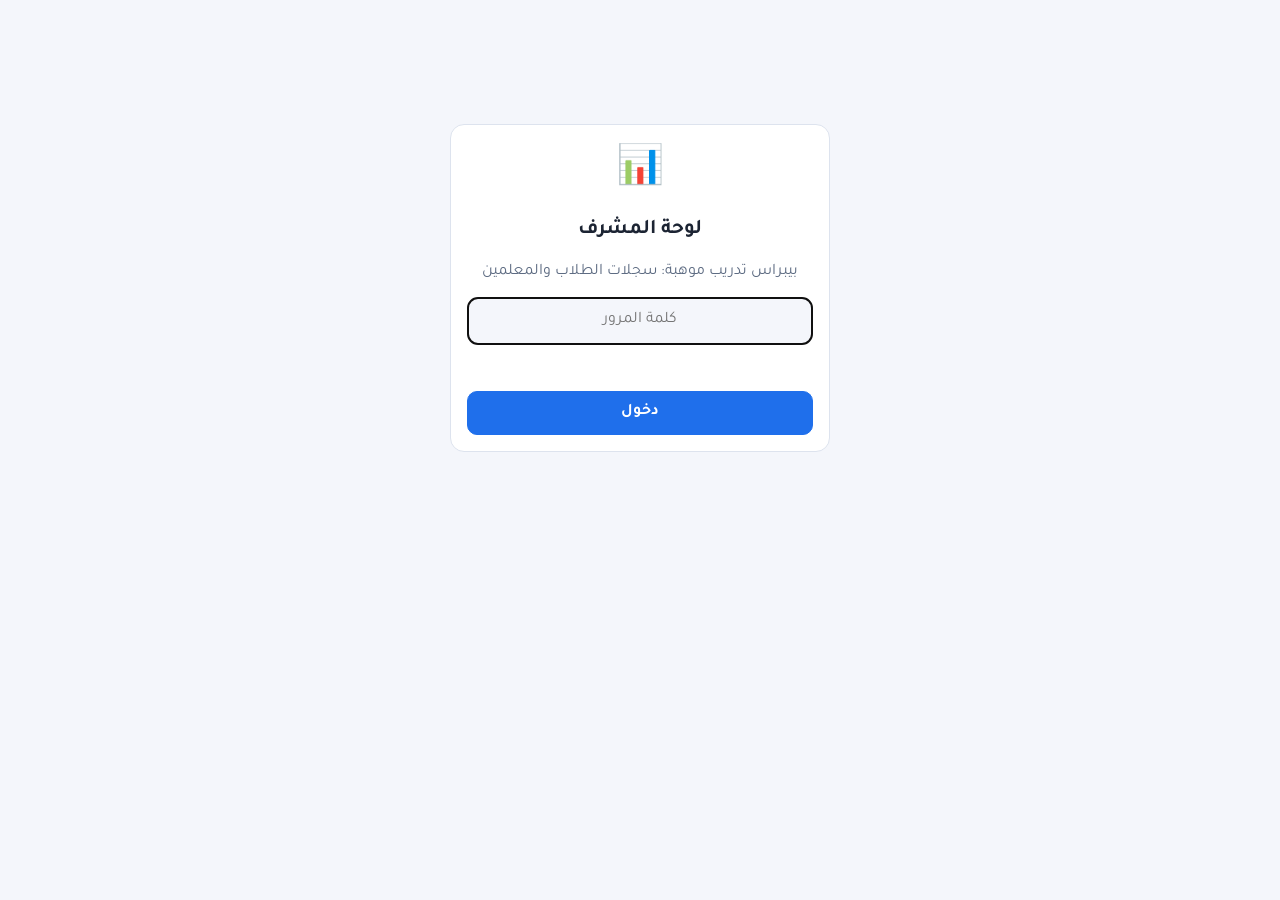
==== admin-site/index.html @ c856b4b8 "Student/teacher sign-in and a private admin dashboard - Sign-in screen on first visit: students ente" ====
<!doctype html>
<html lang="ar" dir="rtl">
<head>
<meta charset="utf-8">
<meta name="viewport" content="width=device-width, initial-scale=1">
<meta name="robots" content="noindex, nofollow">
<title>لوحة المشرف | بيبراس تدريب موهبة</title>
<link rel="preconnect" href="https://fonts.googleapis.com"><link rel="preconnect" href="https://fonts.gstatic.com" crossorigin>
<link href="https://fonts.googleapis.com/css2?family=Tajawal:wght@400;500;700;800&display=swap" rel="stylesheet">
<link rel="icon" href="data:image/svg+xml,<svg xmlns='http://www.w3.org/2000/svg' viewBox='0 0 100 100'><text y='.9em' font-size='90'>📊</text></svg>">
<style>
:root {
  --bg: #f4f6fb; --surface: #fff; --surface-2: #eef2f8; --text: #1c2433; --muted: #5d6b82; --border: #dde3ee;
  --primary: #1f6feb; --primary-soft: #e3edff; --ok: #12925a; --ok-soft: #e2f6ec; --bad: #d23a3a; --bad-soft: #fdeaea; --warn: #b8700e;
  --radius: 14px; color-scheme: light;
}
@media (prefers-color-scheme: dark) {
  :root:not([data-theme="light"]) {
    --bg: #0f141c; --surface: #171e29; --surface-2: #1f2835; --text: #e7ecf3; --muted: #9aa6b8; --border: #2c3747;
    --primary: #5b9bff; --primary-soft: #1b2b45; --ok: #3ccf86; --ok-soft: #14301f; --bad: #ff7070; --bad-soft: #3a1c1c; --warn: #f0b04a; color-scheme: dark;
  }
}
* { box-sizing: border-box; }
body { margin: 0; background: var(--bg); color: var(--text); font-family: 'Tajawal', system-ui, sans-serif; line-height: 1.6; }
.wrap { max-width: 1200px; margin: 0 auto; padding: 16px; }
header { display: flex; align-items: center; gap: 12px; flex-wrap: wrap; padding: 12px 0 4px; }
header h1 { margin: 0; font-size: 1.35rem; }
header .sp { margin-inline-start: auto; display: flex; gap: 8px; }
button, input, select { font: inherit; }
.btn { border: 1px solid var(--primary); background: var(--primary); color: #fff; border-radius: 10px; padding: 8px 14px; font-weight: 700; cursor: pointer; }
.btn.sec { background: var(--surface); color: var(--text); border-color: var(--border); }
.btn.danger { background: var(--bad); border-color: var(--bad); }
.btn:disabled { opacity: .6; cursor: default; }
.card { background: var(--surface); border: 1px solid var(--border); border-radius: var(--radius); padding: 16px; }
.login { max-width: 380px; margin: 12vh auto; display: flex; flex-direction: column; gap: 12px; text-align: center; }
.login input { padding: 10px 12px; border-radius: 10px; border: 1px solid var(--border); background: var(--bg); color: var(--text); text-align: center; direction: ltr; }
.err { color: var(--bad); font-weight: 700; min-height: 1.4em; margin: 0; }
.stats { display: grid; grid-template-columns: repeat(auto-fill, minmax(150px, 1fr)); gap: 12px; margin: 12px 0; }
.stat .n { font-size: 1.7rem; font-weight: 800; font-variant-numeric: tabular-nums; }
.stat .l { color: var(--muted); font-size: .9rem; }
.tabs { display: flex; gap: 6px; flex-wrap: wrap; margin: 16px 0 10px; }
.tabs button { border: 1px solid var(--border); background: var(--surface); color: var(--text); border-radius: 999px; padding: 7px 16px; font-weight: 700; cursor: pointer; }
.tabs button.on { background: var(--primary); border-color: var(--primary); color: #fff; }
.filters { display: flex; gap: 8px; flex-wrap: wrap; align-items: center; margin-bottom: 10px; }
.filters input, .filters select { padding: 8px 10px; border-radius: 10px; border: 1px solid var(--border); background: var(--surface); color: var(--text); }
.filters .count { color: var(--muted); margin-inline-start: auto; }
.tbl-wrap { overflow-x: auto; background: var(--surface); border: 1px solid var(--border); border-radius: var(--radius); }
table { width: 100%; border-collapse: collapse; font-size: .95rem; }
th, td { padding: 9px 12px; text-align: start; border-bottom: 1px solid var(--border); white-space: nowrap; }
th { background: var(--surface-2); font-weight: 800; position: sticky; top: 0; }
tbody tr.click { cursor: pointer; }
tbody tr.click:hover { background: var(--surface-2); }
td.num { font-variant-numeric: tabular-nums; }
.pill { display: inline-block; padding: 1px 10px; border-radius: 999px; font-size: .82rem; font-weight: 700; background: var(--surface-2); }
.pill.t { background: var(--primary-soft); color: var(--primary); }
.pct { font-weight: 800; }
.pct.hi { color: var(--ok); } .pct.mid { color: var(--warn); } .pct.lo { color: var(--bad); }
.ok { color: var(--ok); font-weight: 800; } .no { color: var(--bad); font-weight: 800; }
.muted { color: var(--muted); }
.empty { padding: 24px; text-align: center; color: var(--muted); }
.drawer { position: fixed; inset-block: 0; inset-inline-start: 0; width: min(520px, 100vw); background: var(--surface); border-inline-end: 1px solid var(--border); box-shadow: 0 0 40px rgba(0,0,0,.25); z-index: 10; display: flex; flex-direction: column; }
.drawer[hidden] { display: none; }
.drawer .hd { padding: 14px 16px; border-bottom: 1px solid var(--border); display: flex; gap: 10px; align-items: flex-start; }
.drawer .hd h2 { margin: 0; font-size: 1.2rem; }
.drawer .bd { overflow-y: auto; padding: 12px 16px; flex: 1; }
.tl { list-style: none; margin: 0; padding: 0; }
.tl li { padding: 8px 0; border-bottom: 1px dashed var(--border); display: flex; gap: 10px; }
.tl .ic { width: 26px; text-align: center; }
.tl .tm { color: var(--muted); font-size: .82rem; }
.note { font-size: .85rem; color: var(--muted); margin-top: 16px; }
</style>
</head>
<body>
<div class="wrap" id="app"></div>
<script>
(function () {
  const API = 'https://bebras-chat.kdnksa2.workers.dev';
  const KEY = 'bebras-admin-key';
  const app = document.getElementById('app');
  const GR = { m1: 'أول متوسط', m2: 'ثاني متوسط', m3: 'ثالث متوسط' };
  const PAGES = { 'index.html': 'الرئيسية', 'about.html': 'عن المسابقة', 'lessons.html': 'الدروس', 'summaries.html': 'الملخصات', 'bank.html': 'بنك الأسئلة', 'quizzes.html': 'الاختبارات', 'videos.html': 'الفيديوهات', 'chat.html': 'المساعد الذكي' };
  const esc = (s) => String(s ?? '').replace(/[&<>"']/g, (c) => ({ '&': '&amp;', '<': '&lt;', '>': '&gt;', '"': '&quot;', "'": '&#39;' }[c]));
  const fmt = new Intl.DateTimeFormat('ar-SA-u-ca-gregory-nu-latn', { timeZone: 'Asia/Riyadh', dateStyle: 'medium', timeStyle: 'short' });
  const when = (ts) => (ts ? fmt.format(new Date(ts)) : '—');
  function ago(ts) {
    if (!ts) return '—';
    const m = Math.round((Date.now() - ts) / 60000);
    if (m < 1) return 'الآن';
    if (m < 60) return `قبل ${m} د`;
    const h = Math.round(m / 60);
    if (h < 24) return `قبل ${h} س`;
    return `قبل ${Math.round(h / 24)} يوم`;
  }
  const pctCls = (p) => (p >= 75 ? 'hi' : p >= 50 ? 'mid' : 'lo');
  const mmss = (s) => (s == null ? '—' : `${Math.floor(s / 60)}:${String(s % 60).padStart(2, '0')}`);
  const who = (r) => (r.role === 'teacher' ? '<span class="pill t">معلم</span>' : `<span class="pill">${esc(GR[r.grade] || 'طالب')}</span>`);
  let key = null;
  try { key = sessionStorage.getItem(KEY); } catch (e) { /* */ }

  async function api(path, opts = {}) {
    const r = await fetch(API + path, { ...opts, headers: { 'Content-Type': 'application/json', Authorization: 'Bearer ' + key, ...(opts.headers || {}) } });
    const j = await r.json().catch(() => ({}));
    if (r.status === 401) { logout(); throw new Error('كلمة المرور غير صحيحة.'); }
    if (!r.ok) throw new Error(j.message || 'تعذّر الاتصال بالخادم.');
    return j;
  }
  function logout() { key = null; try { sessionStorage.removeItem(KEY); } catch (e) { /* */ } login(); }

  function login(msg) {
    app.innerHTML = `<form class="card login" id="lf">
      <div style="font-size:2.4rem">📊</div>
      <h1 style="margin:0;font-size:1.3rem">لوحة المشرف</h1>
      <p class="muted" style="margin:0">بيبراس تدريب موهبة: سجلات الطلاب والمعلمين</p>
      <input type="password" id="pw" placeholder="كلمة المرور" autocomplete="current-password" required>
      <p class="err" id="le">${esc(msg || '')}</p>
      <button class="btn" type="submit">دخول</button>
    </form>`;
    const f = document.getElementById('lf');
    document.getElementById('pw').focus();
    f.addEventListener('submit', async (e) => {
      e.preventDefault();
      key = document.getElementById('pw').value.trim();
      const b = f.querySelector('button'); b.disabled = true;
      try { await api('/admin/stats'); try { sessionStorage.setItem(KEY, key); } catch (e2) { /* */ } dashboard(); }
      catch (err) { key = null; document.getElementById('le').textContent = err.message; b.disabled = false; }
    });
  }

  let USERS = [], EXAMS = [], EVENTS = [], TAB = 'people';
  async function dashboard() {
    app.innerHTML = `<header><h1>📊 لوحة المشرف</h1><span class="muted">بيبراس تدريب موهبة</span>
        <span class="sp"><button class="btn sec" id="rf">🔄 تحديث</button><button class="btn sec" id="lo">خروج</button></span></header>
      <div class="stats" id="stats"><div class="card">جارٍ التحميل…</div></div>
      <div class="tabs" id="tabs">
        <button data-t="people" class="on">👥 الأشخاص</button>
        <button data-t="exams">📝 نتائج الاختبارات</button>
        <button data-t="activity">🕒 آخر النشاط</button>
      </div>
      <div id="view"></div>
      <aside class="drawer" id="drawer" hidden></aside>
      <p class="note">🔒 البيانات خاصة بالطلاب. لا تشاركها إلا مع المعلمين المعنيين. يمكنك حذف بيانات أي شخص من صفحته.</p>`;
    document.getElementById('lo').onclick = logout;
    document.getElementById('rf').onclick = load;
    document.getElementById('tabs').onclick = (e) => {
      const b = e.target.closest('button'); if (!b) return;
      TAB = b.dataset.t;
      document.querySelectorAll('#tabs button').forEach((x) => x.classList.toggle('on', x === b));
      render();
    };
    load();
  }

  async function load() {
    try {
      const [s, u, x, ev] = await Promise.all([api('/admin/stats'), api('/admin/users?limit=1000'), api('/admin/exams?limit=1000'), api('/admin/events?limit=300')]);
      USERS = u.users; EXAMS = x.exams; EVENTS = ev.events;
      const g = Object.fromEntries((s.by_grade || []).map((r) => [r.grade, r.n]));
      const cards = [
        ['الطلاب', s.students], ['المعلمون', s.teachers], ['نشطون آخر 24 ساعة', s.active_today],
        ['أول متوسط', g.m1 || 0], ['ثاني متوسط', g.m2 || 0], ['ثالث متوسط', g.m3 || 0],
        ['الزيارات', s.visits], ['محاولات التدريب', s.practice], ['اختبارات منجزة', s.exams],
        ['متوسط الاختبارات', s.avg_exam_pct == null ? '—' : s.avg_exam_pct + '%'],
      ];
      document.getElementById('stats').innerHTML = cards.map(([l, n]) => `<div class="card stat"><div class="n">${esc(n ?? 0)}</div><div class="l">${l}</div></div>`).join('');
      render();
    } catch (e) {
      document.getElementById('view').innerHTML = `<div class="card err">${esc(e.message)}</div>`;
    }
  }

  function csv(rows, name) {
    const s = '﻿' + rows.map((r) => r.map((c) => `"${String(c ?? '').replace(/"/g, '""')}"`).join(',')).join('\r\n');
    const a = document.createElement('a');
    a.href = URL.createObjectURL(new Blob([s], { type: 'text/csv;charset=utf-8' }));
    a.download = name; a.click(); setTimeout(() => URL.revokeObjectURL(a.href), 2000);
  }

  function render() {
    const v = document.getElementById('view');
    if (TAB === 'people') {
      v.innerHTML = `<div class="filters">
          <input id="q" placeholder="🔎 ابحث بالاسم">
          <select id="fr"><option value="">الكل</option><option value="student">طلاب</option><option value="teacher">معلمون</option></select>
          <select id="fg"><option value="">كل الصفوف</option><option value="m1">أول متوسط</option><option value="m2">ثاني متوسط</option><option value="m3">ثالث متوسط</option></select>
          <button class="btn sec" id="ex">⬇️ تصدير Excel (CSV)</button><span class="count" id="ct"></span></div>
        <div class="tbl-wrap"><table><thead><tr><th>الاسم</th><th>الفئة</th><th>آخر دخول</th><th>الزيارات</th><th>التدريب (صحيح/الكل)</th><th>الاختبارات</th><th>أفضل نتيجة</th><th>أول دخول</th></tr></thead><tbody id="tb"></tbody></table></div>`;
      const draw = () => {
        const q = document.getElementById('q').value.trim(), r = document.getElementById('fr').value, g = document.getElementById('fg').value;
        const list = USERS.filter((u) => (!q || u.name.includes(q)) && (!r || u.role === r) && (!g || u.grade === g));
        document.getElementById('ct').textContent = `${list.length} شخص`;
        document.getElementById('tb').innerHTML = list.length ? list.map((u) => `<tr class="click" data-id="${esc(u.id)}">
            <td><strong>${esc(u.name)}</strong></td><td>${who(u)}</td><td title="${esc(when(u.last_seen))}">${ago(u.last_seen)}</td>
            <td class="num">${u.visits || 0}</td><td class="num">${u.practice_ok || 0} / ${u.practice || 0}</td><td class="num">${u.exams || 0}</td>
            <td>${u.best_exam_pct == null ? '—' : `<span class="pct ${pctCls(u.best_exam_pct)}">${u.best_exam_pct}%</span>`}</td><td class="muted">${esc(when(u.first_seen))}</td></tr>`).join('')
          : '<tr><td colspan="8" class="empty">لا يوجد أحد بعد. عندما يدخل الطلاب الموقع ويكتبون أسماءهم سيظهرون هنا.</td></tr>';
        return list;
      };
      ['q', 'fr', 'fg'].forEach((id) => document.getElementById(id).addEventListener('input', draw));
      document.getElementById('tb').onclick = (e) => { const tr = e.target.closest('tr[data-id]'); if (tr) person(tr.dataset.id); };
      document.getElementById('ex').onclick = () => {
        const list = draw();
        csv([['الاسم', 'الفئة', 'الصف', 'آخر دخول', 'الزيارات', 'التدريب الصحيح', 'التدريب الكلي', 'الاختبارات', 'أفضل نتيجة %', 'أول دخول'],
          ...list.map((u) => [u.name, u.role === 'teacher' ? 'معلم' : 'طالب', GR[u.grade] || '', when(u.last_seen), u.visits || 0, u.practice_ok || 0, u.practice || 0, u.exams || 0, u.best_exam_pct ?? '', when(u.first_seen)])], 'bebras-people.csv');
      };
      draw();
    } else if (TAB === 'exams') {
      v.innerHTML = `<div class="filters"><select id="fg"><option value="">كل الصفوف</option><option value="m1">أول متوسط</option><option value="m2">ثاني متوسط</option><option value="m3">ثالث متوسط</option><option value="t">المعلمون</option></select>
          <select id="fz"><option value="">كل الاختبارات</option>${[...new Set(EXAMS.map((x) => x.title))].map((t) => `<option>${esc(t)}</option>`).join('')}</select>
          <button class="btn sec" id="ex">⬇️ تصدير Excel (CSV)</button><span class="count" id="ct"></span></div>
        <div class="tbl-wrap"><table><thead><tr><th>الاسم</th><th>الفئة</th><th>الاختبار</th><th>النتيجة</th><th>النسبة</th><th>الوقت</th><th>لم يُجب</th><th>التاريخ</th></tr></thead><tbody id="tb"></tbody></table></div>`;
      const draw = () => {
        const g = document.getElementById('fg').value, z = document.getElementById('fz').value;
        const list = EXAMS.filter((x) => (!g || (g === 't' ? x.role === 'teacher' : x.grade === g)) && (!z || x.title === z));
        document.getElementById('ct').textContent = `${list.length} نتيجة`;
        document.getElementById('tb').innerHTML = list.length ? list.map((x) => {
          const p = x.total ? Math.round((100 * x.score) / x.total) : 0;
          let d = {}; try { d = JSON.parse(x.detail || '{}'); } catch (e) { /* */ }
          return `<tr class="click" data-id="${esc(x.user_id)}"><td><strong>${esc(x.name)}</strong></td><td>${who(x)}</td><td>${esc(x.title)}</td>
            <td class="num">${x.score} / ${x.total}</td><td><span class="pct ${pctCls(p)}">${p}%</span></td><td class="num">${mmss(x.seconds)}</td>
            <td class="num">${d.unanswered ?? '—'}</td><td class="muted">${esc(when(x.ts))}</td></tr>`;
        }).join('') : '<tr><td colspan="8" class="empty">لا توجد نتائج اختبارات بعد.</td></tr>';
        return list;
      };
      ['fg', 'fz'].forEach((id) => document.getElementById(id).addEventListener('input', draw));
      document.getElementById('tb').onclick = (e) => { const tr = e.target.closest('tr[data-id]'); if (tr) person(tr.dataset.id); };
      document.getElementById('ex').onclick = () => {
        const list = draw();
        csv([['الاسم', 'الفئة', 'الصف', 'الاختبار', 'الدرجة', 'من', 'النسبة %', 'الوقت (ث)', 'الأسئلة الخاطئة', 'التاريخ'],
          ...list.map((x) => { let d = {}; try { d = JSON.parse(x.detail || '{}'); } catch (e) { /* */ }
            return [x.name, x.role === 'teacher' ? 'معلم' : 'طالب', GR[x.grade] || '', x.title, x.score, x.total, x.total ? Math.round((100 * x.score) / x.total) : '', x.seconds ?? '', (d.wrong || []).join(' '), when(x.ts)]; })], 'bebras-exams.csv');
      };
      draw();
    } else {
      v.innerHTML = `<div class="tbl-wrap"><table><thead><tr><th></th><th>الاسم</th><th>الفئة</th><th>النشاط</th><th>الوقت</th></tr></thead><tbody id="tb">${
        EVENTS.length ? EVENTS.map((e) => `<tr class="click" data-id="${esc(e.user_id)}"><td>${icon(e)}</td><td><strong>${esc(e.name)}</strong></td><td>${who(e)}</td><td>${desc(e)}</td><td class="muted" title="${esc(when(e.ts))}">${ago(e.ts)}</td></tr>`).join('')
          : '<tr><td colspan="5" class="empty">لا يوجد نشاط بعد.</td></tr>'}</tbody></table></div>`;
      document.getElementById('tb').onclick = (e) => { const tr = e.target.closest('tr[data-id]'); if (tr) person(tr.dataset.id); };
    }
  }

  const icon = (e) => ({ visit: '👁️', practice: e.ok ? '✅' : '❌', exam: '📝' }[e.type] || '•');
  function desc(e) {
    if (e.type === 'visit') return `زار صفحة <strong>${esc(PAGES[e.page] || e.page)}</strong>`;
    if (e.type === 'practice') return `تدريب: ${esc(e.title || e.ref)} <span class="${e.ok ? 'ok' : 'no'}">${e.ok ? 'صحيح' : 'خطأ'}</span>`;
    const p = e.total ? Math.round((100 * e.score) / e.total) : 0;
    return `اختبار: ${esc(e.title || e.ref)}: <span class="pct ${pctCls(p)}">${e.score}/${e.total} (${p}%)</span> <span class="muted">في ${mmss(e.seconds)}</span>`;
  }

  async function person(id) {
    const d = document.getElementById('drawer');
    const u = USERS.find((x) => x.id === id) || {};
    d.hidden = false;
    d.innerHTML = `<div class="hd"><div><h2>${esc(u.name || '')}</h2><div>${who(u)} <span class="muted">آخر دخول ${ago(u.last_seen)}</span></div></div>
      <span style="margin-inline-start:auto;display:flex;gap:6px"><button class="btn danger" id="del">حذف بياناته</button><button class="btn sec" id="cl">✕</button></span></div>
      <div class="bd"><p class="muted">جارٍ التحميل…</p></div>`;
    document.getElementById('cl').onclick = () => { d.hidden = true; };
    document.getElementById('del').onclick = async () => {
      if (!confirm(`حذف كل بيانات «${u.name}» نهائيًا؟ لا يمكن التراجع.`)) return;
      try { await api('/admin/delete-user', { method: 'POST', body: JSON.stringify({ id }) }); d.hidden = true; load(); }
      catch (e) { alert(e.message); }
    };
    try {
      const { events } = await api('/admin/events?limit=1000&user=' + encodeURIComponent(id));
      const pr = events.filter((e) => e.type === 'practice');
      d.querySelector('.bd').innerHTML = `<p><strong>${events.filter((e) => e.type === 'visit').length}</strong> زيارة •
          تدريب: <strong>${pr.filter((e) => e.ok).length}</strong> صحيح من <strong>${pr.length}</strong> •
          <strong>${events.filter((e) => e.type === 'exam').length}</strong> اختبار</p>
        <ul class="tl">${events.map((e) => `<li><span class="ic">${icon(e)}</span><div>${desc(e)}<div class="tm">${esc(when(e.ts))}</div></div></li>`).join('') || '<li class="muted">لا يوجد نشاط.</li>'}</ul>`;
    } catch (e) { d.querySelector('.bd').innerHTML = `<p class="err">${esc(e.message)}</p>`; }
  }

  document.addEventListener('keydown', (e) => { if (e.key === 'Escape') { const d = document.getElementById('drawer'); if (d) d.hidden = true; } });
  if (key) dashboard(); else login();
})();
</script>
</body>
</html>
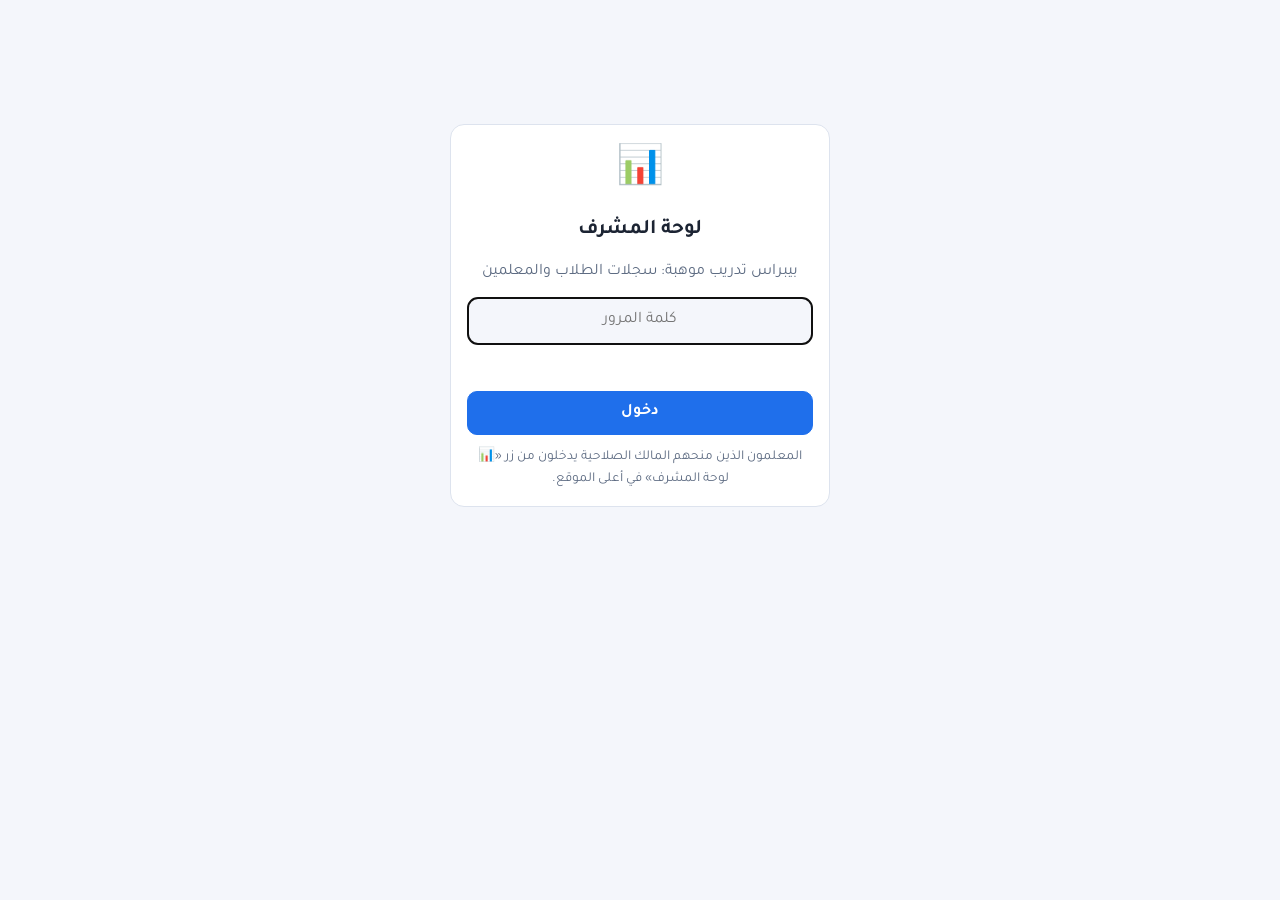
==== commit 62df5871: "Admin access: owner devices, password view, and view-only access for chosen people - Owner can regis" ====
--- a/admin-site/index.html
+++ b/admin-site/index.html
@@ -68,6 +68,12 @@
 .tl .ic { width: 26px; text-align: center; }
 .tl .tm { color: var(--muted); font-size: .82rem; }
 .note { font-size: .85rem; color: var(--muted); margin-top: 16px; }
+.acc { margin-bottom: 14px; }
+.acc h3 { margin: 0 0 6px; }
+.acc input, .acc select { padding: 8px 10px; border-radius: 10px; border: 1px solid var(--border); background: var(--surface); color: var(--text); min-width: 220px; }
+.btn-row { display: flex; gap: 8px; flex-wrap: wrap; align-items: center; }
+.pwrow { display: flex; gap: 8px; flex-wrap: wrap; align-items: center; }
+.pwrow code { font-family: Consolas, monospace; font-size: 1.1rem; background: var(--surface-2); padding: 8px 12px; border-radius: 10px; letter-spacing: .5px; }
 </style>
 </head>
 <body>
@@ -94,53 +100,83 @@
   const pctCls = (p) => (p >= 75 ? 'hi' : p >= 50 ? 'mid' : 'lo');
   const mmss = (s) => (s == null ? '—' : `${Math.floor(s / 60)}:${String(s % 60).padStart(2, '0')}`);
   const who = (r) => (r.role === 'teacher' ? '<span class="pill t">معلم</span>' : `<span class="pill">${esc(GR[r.grade] || 'طالب')}</span>`);
-  let key = null;
-  try { key = sessionStorage.getItem(KEY); } catch (e) { /* */ }
+  // طرق الدخول: كلمة المرور، أو رمز «جهاز المالك» المحفوظ في هذا الجهاز، أو جلسة من زر «لوحة المشرف» في الموقع (#s=…)
+  const DEVKEY = 'bebras-owner-device';
+  const ls = { get: (k) => { try { return localStorage.getItem(k); } catch (e) { return null; } }, set: (k, v) => { try { localStorage.setItem(k, v); } catch (e) { /* */ } }, del: (k) => { try { localStorage.removeItem(k); } catch (e) { /* */ } } };
+  const ss = { get: (k) => { try { return sessionStorage.getItem(k); } catch (e) { return null; } }, set: (k, v) => { try { sessionStorage.setItem(k, v); } catch (e) { /* */ } }, del: (k) => { try { sessionStorage.removeItem(k); } catch (e) { /* */ } } };
+  const fromLink = (location.hash.match(/[#&]s=(ses_[\w-]+)/) || [])[1];
+  if (fromLink) { ss.set(KEY, fromLink); history.replaceState(null, '', location.pathname); }
+  let key = ss.get(KEY) || (ss.get('bebras-logged-out') ? null : ls.get(DEVKEY));
+  let ME = { role: 'owner' };
+  const isOwner = () => ME.role === 'owner';
 
   async function api(path, opts = {}) {
     const r = await fetch(API + path, { ...opts, headers: { 'Content-Type': 'application/json', Authorization: 'Bearer ' + key, ...(opts.headers || {}) } });
     const j = await r.json().catch(() => ({}));
-    if (r.status === 401) { logout(); throw new Error('كلمة المرور غير صحيحة.'); }
+    if (r.status === 401) {
+      if (key && key === ls.get(DEVKEY)) ls.del(DEVKEY); // جهاز حُذف من قائمة الأجهزة
+      const m = j.message || 'كلمة المرور غير صحيحة.';
+      logout(m); throw new Error(m);
+    }
     if (!r.ok) throw new Error(j.message || 'تعذّر الاتصال بالخادم.');
     return j;
   }
-  function logout() { key = null; try { sessionStorage.removeItem(KEY); } catch (e) { /* */ } login(); }
+  function logout(msg) { key = null; ss.del(KEY); ss.set('bebras-logged-out', '1'); login(typeof msg === 'string' ? msg : ''); }
 
   function login(msg) {
+    const dev = ls.get(DEVKEY);
     app.innerHTML = `<form class="card login" id="lf">
       <div style="font-size:2.4rem">📊</div>
       <h1 style="margin:0;font-size:1.3rem">لوحة المشرف</h1>
       <p class="muted" style="margin:0">بيبراس تدريب موهبة: سجلات الطلاب والمعلمين</p>
-      <input type="password" id="pw" placeholder="كلمة المرور" autocomplete="current-password" required>
+      ${dev ? '<button class="btn" type="button" id="devlogin">💻 دخول بهذا الجهاز (بدون كلمة مرور)</button><p class="muted" style="margin:0">أو بكلمة المرور:</p>' : ''}
+      <input type="password" id="pw" placeholder="كلمة المرور" autocomplete="current-password" ${dev ? '' : 'required'}>
       <p class="err" id="le">${esc(msg || '')}</p>
-      <button class="btn" type="submit">دخول</button>
+      <button class="btn${dev ? ' sec' : ''}" type="submit">دخول</button>
+      <p class="muted" style="margin:0;font-size:.85rem">المعلمون الذين منحهم المالك الصلاحية يدخلون من زر «📊 لوحة المشرف» في أعلى الموقع.</p>
     </form>`;
     const f = document.getElementById('lf');
-    document.getElementById('pw').focus();
+    if (dev) document.getElementById('devlogin').onclick = () => { ss.del('bebras-logged-out'); key = dev; dashboard(); };
+    else document.getElementById('pw').focus();
     f.addEventListener('submit', async (e) => {
       e.preventDefault();
-      key = document.getElementById('pw').value.trim();
-      const b = f.querySelector('button'); b.disabled = true;
-      try { await api('/admin/stats'); try { sessionStorage.setItem(KEY, key); } catch (e2) { /* */ } dashboard(); }
-      catch (err) { key = null; document.getElementById('le').textContent = err.message; b.disabled = false; }
+      const pw = document.getElementById('pw').value.trim();
+      if (!pw) { document.getElementById('le').textContent = 'اكتب كلمة المرور.'; return; }
+      key = pw;
+      const b = f.querySelector('button[type=submit]'); b.disabled = true;
+      try { await api('/admin/me'); ss.set(KEY, key); ss.del('bebras-logged-out'); dashboard(); }
+      catch (err) { key = null; const le = document.getElementById('le'); if (le) le.textContent = err.message; b.disabled = false; }
     });
   }
 
   let USERS = [], EXAMS = [], EVENTS = [], TAB = 'people';
+  let VIEWERS = new Set();
   async function dashboard() {
-    app.innerHTML = `<header><h1>📊 لوحة المشرف</h1><span class="muted">بيبراس تدريب موهبة</span>
-        <span class="sp"><button class="btn sec" id="rf">🔄 تحديث</button><button class="btn sec" id="lo">خروج</button></span></header>
+    try { ME = await api('/admin/me'); } catch (e) { return; }
+    if (!isOwner() && TAB === 'access') TAB = 'people';
+    const badge = isOwner() ? `<span class="pill t">👑 المالك${ME.via === 'device' ? ' • من جهاز مسجّل' : ''}</span>` : `<span class="pill">👁️ مشاهدة فقط: ${esc(ME.label || '')}</span>`;
+    app.innerHTML = `<header><h1>📊 لوحة المشرف</h1>${badge}
+        <span class="sp">${isOwner() ? '<button class="btn sec" id="bk">💾 نسخة احتياطية</button><button class="btn sec" id="bkx">📊 كل السجلات (Excel)</button>' : ''}<button class="btn sec" id="rf">🔄 تحديث</button><button class="btn sec" id="lo">خروج</button></span></header>
+      <div id="bk-note"></div>
       <div class="stats" id="stats"><div class="card">جارٍ التحميل…</div></div>
       <div class="tabs" id="tabs">
-        <button data-t="people" class="on">👥 الأشخاص</button>
+        <button data-t="people">👥 الأشخاص</button>
         <button data-t="exams">📝 نتائج الاختبارات</button>
+        <button data-t="questions">📊 الأسئلة</button>
         <button data-t="activity">🕒 آخر النشاط</button>
+        ${isOwner() ? '<button data-t="access">🔐 الصلاحيات</button>' : ''}
       </div>
       <div id="view"></div>
       <aside class="drawer" id="drawer" hidden></aside>
-      <p class="note">🔒 البيانات خاصة بالطلاب. لا تشاركها إلا مع المعلمين المعنيين. يمكنك حذف بيانات أي شخص من صفحته.</p>`;
+      <p class="note">🔒 البيانات خاصة بالطلاب. لا تشاركها إلا مع المعلمين المعنيين.${isOwner() ? ' يمكنك حذف بيانات أي شخص من صفحته.' : ''}</p>`;
+    document.querySelectorAll('#tabs button').forEach((x) => x.classList.toggle('on', x.dataset.t === TAB));
     document.getElementById('lo').onclick = logout;
-    document.getElementById('rf').onclick = load;
+    document.getElementById('rf').onclick = () => { QSTATS = null; load(); };
+    if (isOwner()) {
+      document.getElementById('bk').onclick = () => backup('json');
+      document.getElementById('bkx').onclick = () => backup('csv');
+      backupNote();
+    }
     document.getElementById('tabs').onclick = (e) => {
       const b = e.target.closest('button'); if (!b) return;
       TAB = b.dataset.t;
@@ -154,6 +190,7 @@
     try {
       const [s, u, x, ev] = await Promise.all([api('/admin/stats'), api('/admin/users?limit=1000'), api('/admin/exams?limit=1000'), api('/admin/events?limit=300')]);
       USERS = u.users; EXAMS = x.exams; EVENTS = ev.events;
+      if (isOwner()) await loadViewers();
       const g = Object.fromEntries((s.by_grade || []).map((r) => [r.grade, r.n]));
       const cards = [
         ['الطلاب', s.students], ['المعلمون', s.teachers], ['نشطون آخر 24 ساعة', s.active_today],
@@ -164,19 +201,153 @@
       document.getElementById('stats').innerHTML = cards.map(([l, n]) => `<div class="card stat"><div class="n">${esc(n ?? 0)}</div><div class="l">${l}</div></div>`).join('');
       render();
     } catch (e) {
-      document.getElementById('view').innerHTML = `<div class="card err">${esc(e.message)}</div>`;
-    }
+      const v = document.getElementById('view'); // قد تكون اللوحة أُغلقت (خروج أو إلغاء صلاحية)
+      if (v) v.innerHTML = `<div class="card err">${esc(e.message)}</div>`;
+    }
+  }
+
+  /* ---------- النسخة الاحتياطية ---------- */
+  const BK = 'bebras-last-backup';
+  function backupNote() {
+    let last = null; try { last = Number(localStorage.getItem(BK)) || null; } catch (e) { /* */ }
+    const days = last ? Math.floor((Date.now() - last) / 86400000) : null;
+    const el = document.getElementById('bk-note');
+    if (!el) return;
+    el.innerHTML = days === null || days >= 7
+      ? `<div class="card" style="border-color:var(--warn);margin:8px 0">💾 ${days === null ? 'لم تأخذ نسخة احتياطية من هذا الجهاز بعد.' : `آخر نسخة احتياطية قبل ${days} يوم.`} يُنصح بنسخة كل أسبوع: اضغط «نسخة احتياطية» واحفظ الملفين في مكان آمن (ليس في GitHub، لأنه عام).</div>`
+      : '';
+  }
+  // ملف واحد في كل ضغطة (المتصفحات تمنع تنزيل عدة ملفات تلقائيًا مرة واحدة)
+  async function backup(kind) {
+    const b = document.getElementById(kind === 'json' ? 'bk' : 'bkx');
+    const label = b.textContent;
+    b.disabled = true; b.textContent = '⏳ جارٍ التجهيز…';
+    try {
+      const d = await api('/admin/backup');
+      const stamp = new Date().toISOString().slice(0, 10);
+      if (kind === 'json') {
+        const a = document.createElement('a');
+        a.href = URL.createObjectURL(new Blob([JSON.stringify(d, null, 1)], { type: 'application/json' }));
+        a.download = `bebras-backup-${stamp}.json`;
+        document.body.appendChild(a); a.click(); a.remove();
+        setTimeout(() => URL.revokeObjectURL(a.href), 4000);
+        try { localStorage.setItem(BK, String(Date.now())); } catch (e) { /* */ }
+        backupNote();
+        alert(`تم تنزيل النسخة الاحتياطية الكاملة: ${d.users.length} شخص و${d.events.length} سجل. احفظ الملف في مكان آمن.`);
+      } else csv([['المعرّف', 'الاسم', 'الفئة', 'الصف', 'النوع', 'الصفحة', 'المرجع', 'العنوان', 'صحيح؟', 'الدرجة', 'من', 'الوقت (ث)', 'تفاصيل', 'التاريخ'],
+        ...d.events.map((e) => { const u = d.users.find((x) => x.id === e.user_id) || {};
+          return [e.user_id, u.name, u.role === 'teacher' ? 'معلم' : 'طالب', GR[u.grade] || '', e.type, e.page, e.ref, e.title, e.ok == null ? '' : e.ok ? 'نعم' : 'لا', e.score ?? '', e.total ?? '', e.seconds ?? '', e.detail || '', when(e.ts)]; })], `bebras-records-${stamp}.csv`);
+    } catch (e) { alert(e.message); }
+    b.disabled = false; b.textContent = label;
+  }
+
+  /* ---------- إحصاءات الأسئلة ---------- */
+  const SITE = 'https://bebras-training.pages.dev';
+  const LV = { m1: 'أول متوسط', m2: 'ثاني متوسط', m3: 'ثالث متوسط', book1: 'كتاب موهبة ١', book2: 'كتاب موهبة ٢' };
+  const DF = { easy: 'سهل', medium: 'متوسط', hard: 'صعب' };
+  let META = null, QSTATS = null;
+  async function loadQuestionStats() {
+    if (!META) {
+      const get = (p) => fetch(SITE + p).then((r) => { if (!r.ok) throw new Error('تعذّر تحميل الأسئلة من الموقع'); return r.json(); });
+      const idx = await get('/data/questions/index.json');
+      const [parts, skills] = await Promise.all([Promise.all(idx.files.map((f) => get('/data/questions/' + f))), get('/data/skills.json')]);
+      META = { qs: parts.flat(), skills: Object.fromEntries(skills.map((s) => [s.id, s])) };
+    }
+    if (!QSTATS) QSTATS = await api('/admin/questions');
+    const m = (arr) => Object.fromEntries((arr || []).map((r) => [r.qid, r]));
+    const pr = m(QSTATS.practice), seen = m(QSTATS.examSeen), wr = m(QSTATS.examWrong);
+    return META.qs.map((q) => {
+      const p = pr[q.id] || {}, s = (seen[q.id] || {}).n || 0, w = (wr[q.id] || {}).n || 0;
+      const tries = (p.attempts || 0) + s, right = (p.correct || 0) + (s - w);
+      return { q, pTries: p.attempts || 0, pRight: p.correct || 0, students: p.students || 0, eSeen: s, eRight: s - w, tries, right, pct: tries ? Math.round((100 * right) / tries) : null };
+    });
   }
 
   function csv(rows, name) {
     const s = '﻿' + rows.map((r) => r.map((c) => `"${String(c ?? '').replace(/"/g, '""')}"`).join(',')).join('\r\n');
     const a = document.createElement('a');
     a.href = URL.createObjectURL(new Blob([s], { type: 'text/csv;charset=utf-8' }));
-    a.download = name; a.click(); setTimeout(() => URL.revokeObjectURL(a.href), 2000);
+    a.download = name; document.body.appendChild(a); a.click(); a.remove(); setTimeout(() => URL.revokeObjectURL(a.href), 4000);
+  }
+
+  async function loadViewers() {
+    try { const r = await api('/admin/viewers'); VIEWERS = new Set(r.viewers.map((x) => x.user_id)); return r.viewers; } catch (e) { return []; }
+  }
+
+  /* ---------- 🔐 الصلاحيات (للمالك فقط) ---------- */
+  async function renderAccess(v) {
+    v.innerHTML = '<div class="card">جارٍ التحميل…</div>';
+    let devs, viewers;
+    try { [devs, viewers] = await Promise.all([api('/admin/devices'), loadViewers()]); } catch (e) { v.innerHTML = `<div class="card err">${esc(e.message)}</div>`; return; }
+    if (TAB !== 'access') return;
+    const myDev = ls.get(DEVKEY) && devs.current;
+    const candidates = USERS.filter((u) => !VIEWERS.has(u.id)).sort((a, b) => (a.role === 'teacher' ? 0 : 1) - (b.role === 'teacher' ? 0 : 1) || a.name.localeCompare(b.name, 'ar'));
+    v.innerHTML = `
+      <div class="card acc">
+        <h3>🔑 كلمة المرور</h3>
+        <p class="muted">تظهر هنا للمالك فقط (من يدخل بكلمة المرور أو من جهاز مسجّل). لا تظهر لمن منحتهم صلاحية المشاهدة.</p>
+        <div class="pwrow"><code id="pwv" dir="ltr">••••••••••••••••••••</code>
+          <button class="btn sec" id="pwshow">👁️ إظهار</button><button class="btn" id="pwcopy">📋 نسخ</button><span class="muted" id="pwmsg"></span></div>
+      </div>
+
+      <div class="card acc">
+        <h3>💻 أجهزتي (دخول بدون كلمة مرور)</h3>
+        <p class="muted">سجّل جهازك ليدخل اللوحة مباشرة كمالك دون كتابة كلمة المرور، ويستطيع رؤية كلمة المرور ونسخها. لا تسجّل إلا أجهزتك الخاصة.</p>
+        ${myDev ? '<p class="ok">✓ هذا الجهاز مسجّل كجهاز المالك.</p>' : '<div class="btn-row"><input id="devname" placeholder="اسم الجهاز (مثل: لابتوبي)" maxlength="60"><button class="btn" id="devadd">➕ أضف هذا الجهاز</button></div>'}
+        <div class="tbl-wrap" style="margin-top:10px"><table><thead><tr><th>الجهاز</th><th>أُضيف</th><th>آخر استخدام</th><th></th></tr></thead><tbody>${
+          devs.devices.length ? devs.devices.map((d) => `<tr><td><strong>${esc(d.label)}</strong>${d.id === devs.current ? ' <span class="pill t">هذا الجهاز</span>' : ''}</td><td class="muted">${esc(when(d.created))}</td><td class="muted">${d.last_used ? ago(d.last_used) : '—'}</td>
+            <td><button class="btn sec" data-devdel="${esc(d.id)}">إزالة</button></td></tr>`).join('') : '<tr><td colspan="4" class="empty">لا توجد أجهزة مسجّلة.</td></tr>'}</tbody></table></div>
+      </div>
+
+      <div class="card acc">
+        <h3>👥 من يدخل اللوحة بدون كلمة مرور (مشاهدة فقط)</h3>
+        <p class="muted">اختر شخصًا سجّل في الموقع (مثل معلم). سيظهر له زر <strong>«📊 لوحة المشرف»</strong> في أعلى الموقع <strong>على جهازه الذي سجّل منه</strong>، ويفتح اللوحة مباشرة. يستطيع رؤية الأشخاص والنتائج والإحصاءات فقط: لا يرى كلمة المرور، ولا يحذف، ولا يأخذ نسخة احتياطية، ولا يمنح غيره. الدخول يبقى 12 ساعة ثم يضغط الزر من جديد.</p>
+        <div class="btn-row"><select id="vadd"><option value="">اختر شخصًا…</option>${candidates.map((u) => `<option value="${esc(u.id)}">${esc(u.name)} — ${u.role === 'teacher' ? 'معلم' : esc(GR[u.grade] || 'طالب')}</option>`).join('')}</select>
+          <button class="btn" id="vgo">🔓 السماح بالدخول</button></div>
+        <div class="tbl-wrap" style="margin-top:10px"><table><thead><tr><th>الاسم</th><th>الفئة</th><th>مُنح في</th><th>آخر نشاط</th><th></th></tr></thead><tbody>${
+          viewers.length ? viewers.map((x) => `<tr><td><strong>${esc(x.name || '(حُذف)')}</strong></td><td>${who(x)}</td><td class="muted">${esc(when(x.created))}</td><td class="muted">${ago(x.last_seen)}</td>
+            <td><button class="btn sec" data-vdel="${esc(x.user_id)}">🔒 إلغاء</button></td></tr>`).join('') : '<tr><td colspan="5" class="empty">لا أحد حتى الآن. اختر شخصًا من القائمة أعلاه.</td></tr>'}</tbody></table></div>
+      </div>`;
+
+    let shown = null;
+    const getPw = async () => (shown = shown || (await api('/admin/password')).password);
+    document.getElementById('pwshow').onclick = async (e) => {
+      const el = document.getElementById('pwv');
+      if (e.target.dataset.on) { el.textContent = '••••••••••••••••••••'; e.target.textContent = '👁️ إظهار'; delete e.target.dataset.on; return; }
+      try { el.textContent = await getPw(); e.target.textContent = '🙈 إخفاء'; e.target.dataset.on = '1'; } catch (err) { alert(err.message); }
+    };
+    document.getElementById('pwcopy').onclick = async () => {
+      const m = document.getElementById('pwmsg');
+      try { await navigator.clipboard.writeText(await getPw()); m.textContent = '✓ نُسخت'; } catch (err) { m.textContent = 'تعذّر النسخ، اضغط «إظهار» وانسخها يدويًا.'; }
+      setTimeout(() => { m.textContent = ''; }, 3000);
+    };
+    const add = document.getElementById('devadd');
+    if (add) add.onclick = async () => {
+      const label = (document.getElementById('devname').value || '').trim() || 'جهازي';
+      try { const r = await api('/admin/devices/add', { method: 'POST', body: JSON.stringify({ label }) }); ls.set(DEVKEY, r.token); key = r.token; ss.del(KEY); alert('✓ تم تسجيل هذا الجهاز. من الآن تدخل اللوحة منه بدون كلمة مرور.'); dashboard(); }
+      catch (err) { alert(err.message); }
+    };
+    v.querySelectorAll('[data-devdel]').forEach((b) => b.onclick = async () => {
+      const mine = b.dataset.devdel === devs.current;
+      if (!confirm(mine ? 'إزالة هذا الجهاز؟ ستحتاج كلمة المرور للدخول منه بعد ذلك.' : 'إزالة هذا الجهاز من الأجهزة المسجّلة؟')) return;
+      try { if (mine) { const pw = await getPw(); await api('/admin/devices/remove', { method: 'POST', body: JSON.stringify({ id: b.dataset.devdel }) }); ls.del(DEVKEY); key = pw; ss.set(KEY, pw); }
+        else await api('/admin/devices/remove', { method: 'POST', body: JSON.stringify({ id: b.dataset.devdel }) });
+        renderAccess(v); } catch (err) { alert(err.message); }
+    });
+    document.getElementById('vgo').onclick = async () => {
+      const id = document.getElementById('vadd').value;
+      if (!id) { alert('اختر شخصًا أولًا.'); return; }
+      try { await api('/admin/viewers/add', { method: 'POST', body: JSON.stringify({ user_id: id }) }); renderAccess(v); } catch (err) { alert(err.message); }
+    };
+    v.querySelectorAll('[data-vdel]').forEach((b) => b.onclick = async () => {
+      if (!confirm('إلغاء دخول هذا الشخص للوحة؟ سيتوقف فورًا.')) return;
+      try { await api('/admin/viewers/remove', { method: 'POST', body: JSON.stringify({ user_id: b.dataset.vdel }) }); renderAccess(v); } catch (err) { alert(err.message); }
+    });
   }
 
   function render() {
     const v = document.getElementById('view');
+    if (TAB === 'access') { if (isOwner()) renderAccess(v); return; }
     if (TAB === 'people') {
       v.innerHTML = `<div class="filters">
           <input id="q" placeholder="🔎 ابحث بالاسم">
@@ -189,7 +360,7 @@
         const list = USERS.filter((u) => (!q || u.name.includes(q)) && (!r || u.role === r) && (!g || u.grade === g));
         document.getElementById('ct').textContent = `${list.length} شخص`;
         document.getElementById('tb').innerHTML = list.length ? list.map((u) => `<tr class="click" data-id="${esc(u.id)}">
-            <td><strong>${esc(u.name)}</strong></td><td>${who(u)}</td><td title="${esc(when(u.last_seen))}">${ago(u.last_seen)}</td>
+            <td><strong>${esc(u.name)}</strong>${VIEWERS.has(u.id) ? ' <span class="pill t" title="يدخل لوحة المشرف">🔓</span>' : ''}</td><td>${who(u)}</td><td title="${esc(when(u.last_seen))}">${ago(u.last_seen)}</td>
             <td class="num">${u.visits || 0}</td><td class="num">${u.practice_ok || 0} / ${u.practice || 0}</td><td class="num">${u.exams || 0}</td>
             <td>${u.best_exam_pct == null ? '—' : `<span class="pct ${pctCls(u.best_exam_pct)}">${u.best_exam_pct}%</span>`}</td><td class="muted">${esc(when(u.first_seen))}</td></tr>`).join('')
           : '<tr><td colspan="8" class="empty">لا يوجد أحد بعد. عندما يدخل الطلاب الموقع ويكتبون أسماءهم سيظهرون هنا.</td></tr>';
@@ -230,6 +401,41 @@
             return [x.name, x.role === 'teacher' ? 'معلم' : 'طالب', GR[x.grade] || '', x.title, x.score, x.total, x.total ? Math.round((100 * x.score) / x.total) : '', x.seconds ?? '', (d.wrong || []).join(' '), when(x.ts)]; })], 'bebras-exams.csv');
       };
       draw();
+    } else if (TAB === 'questions') {
+      v.innerHTML = '<div class="card">جارٍ حساب الإحصاءات…</div>';
+      loadQuestionStats().then((rows) => {
+        if (TAB !== 'questions') return;
+        const bySkill = {};
+        rows.forEach((r) => { const k = r.q.skill; bySkill[k] = bySkill[k] || { tries: 0, right: 0 }; bySkill[k].tries += r.tries; bySkill[k].right += r.right; });
+        const skillRows = Object.entries(bySkill).filter(([, s]) => s.tries).map(([k, s]) => [k, Math.round((100 * s.right) / s.tries), s.tries]).sort((a, b) => a[1] - b[1]);
+        v.innerHTML = `<div class="card" style="margin-bottom:12px"><h3 style="margin:0 0 8px">🧠 المهارات من الأضعف إلى الأقوى</h3>${
+          skillRows.length ? skillRows.map(([k, p, n]) => `<div style="display:flex;gap:10px;align-items:center;margin:4px 0"><span style="min-width:220px">${esc((META.skills[k] || {}).icon || '')} ${esc((META.skills[k] || {}).title || k)}</span>
+            <span class="pct ${pctCls(p)}" style="min-width:48px">${p}%</span><span class="muted">${n} محاولة</span></div>`).join('')
+            : '<p class="muted" style="margin:0">لا توجد محاولات بعد. تظهر الإحصاءات عندما يتحقق الطلاب من إجاباتهم في بنك الأسئلة أو ينهون اختبارًا.</p>'}</div>
+          <div class="filters"><select id="fl"><option value="">كل المستويات</option>${Object.entries(LV).map(([k, t]) => `<option value="${k}">${t}</option>`).join('')}</select>
+            <label><input type="checkbox" id="only"> المحاولة فقط</label>
+            <button class="btn sec" id="ex">⬇️ تصدير Excel (CSV)</button><span class="count" id="ct"></span></div>
+          <div class="tbl-wrap"><table><thead><tr><th>السؤال</th><th>المستوى</th><th>المهارة</th><th>الصعوبة</th><th>محاولات التدريب</th><th>في الاختبارات</th><th>نسبة الصحيح</th></tr></thead><tbody id="tb"></tbody></table></div>
+          <p class="note">الأسئلة مرتبة من الأصعب على الطلاب (أقل نسبة صحيح). اضغط على أي سؤال لفتحه في الموقع. إحصاءات الاختبارات تبدأ من 11 نوفمبر 2026.</p>`;
+        const draw = () => {
+          const lv = document.getElementById('fl').value, only = document.getElementById('only').checked;
+          const list = rows.filter((r) => (!lv || r.q.level === lv) && (!only || r.tries)).sort((a, b) => (a.pct ?? 101) - (b.pct ?? 101) || b.tries - a.tries);
+          document.getElementById('ct').textContent = `${list.length} سؤال`;
+          document.getElementById('tb').innerHTML = list.map((r) => `<tr class="click" data-q="${esc(r.q.id)}"><td><strong>${esc(r.q.title)}</strong></td><td>${esc(LV[r.q.level] || r.q.level)}</td>
+            <td>${esc((META.skills[r.q.skill] || {}).title || r.q.skill)}</td><td>${DF[r.q.difficulty] || ''}</td>
+            <td class="num">${r.pTries ? `${r.pRight} / ${r.pTries}` : '—'}</td><td class="num">${r.eSeen ? `${r.eRight} / ${r.eSeen}` : '—'}</td>
+            <td>${r.pct == null ? '<span class="muted">لا محاولات</span>' : `<span class="pct ${pctCls(r.pct)}">${r.pct}%</span>`}</td></tr>`).join('') || '<tr><td colspan="7" class="empty">لا توجد أسئلة.</td></tr>';
+          return list;
+        };
+        ['fl', 'only'].forEach((id) => document.getElementById(id).addEventListener('input', draw));
+        document.getElementById('tb').onclick = (e) => { const tr = e.target.closest('tr[data-q]'); if (tr) window.open(`${SITE}/bank.html?q=${encodeURIComponent(tr.dataset.q)}`, '_blank', 'noopener'); };
+        document.getElementById('ex').onclick = () => {
+          const list = draw();
+          csv([['السؤال', 'المعرّف', 'المستوى', 'المهارة', 'الصعوبة', 'تدريب صحيح', 'تدريب كلي', 'اختبار صحيح', 'اختبار كلي', 'نسبة الصحيح %'],
+            ...list.map((r) => [r.q.title, r.q.id, LV[r.q.level] || r.q.level, (META.skills[r.q.skill] || {}).title || r.q.skill, DF[r.q.difficulty], r.pRight, r.pTries, r.eRight, r.eSeen, r.pct ?? ''])], 'bebras-questions.csv');
+        };
+        draw();
+      }).catch((e) => { v.innerHTML = `<div class="card err">${esc(e.message)}</div>`; });
     } else {
       v.innerHTML = `<div class="tbl-wrap"><table><thead><tr><th></th><th>الاسم</th><th>الفئة</th><th>النشاط</th><th>الوقت</th></tr></thead><tbody id="tb">${
         EVENTS.length ? EVENTS.map((e) => `<tr class="click" data-id="${esc(e.user_id)}"><td>${icon(e)}</td><td><strong>${esc(e.name)}</strong></td><td>${who(e)}</td><td>${desc(e)}</td><td class="muted" title="${esc(when(e.ts))}">${ago(e.ts)}</td></tr>`).join('')
@@ -250,15 +456,26 @@
     const d = document.getElementById('drawer');
     const u = USERS.find((x) => x.id === id) || {};
     d.hidden = false;
-    d.innerHTML = `<div class="hd"><div><h2>${esc(u.name || '')}</h2><div>${who(u)} <span class="muted">آخر دخول ${ago(u.last_seen)}</span></div></div>
-      <span style="margin-inline-start:auto;display:flex;gap:6px"><button class="btn danger" id="del">حذف بياناته</button><button class="btn sec" id="cl">✕</button></span></div>
+    const granted = VIEWERS.has(id);
+    d.innerHTML = `<div class="hd"><div><h2>${esc(u.name || '')}</h2><div>${who(u)} <span class="muted">آخر دخول ${ago(u.last_seen)}</span>${granted ? ' <span class="pill t">🔓 يدخل اللوحة</span>' : ''}</div></div>
+      <span style="margin-inline-start:auto;display:flex;gap:6px;flex-wrap:wrap;justify-content:flex-end">
+        ${isOwner() ? `<button class="btn sec" id="grant">${granted ? '🔒 إلغاء دخوله للوحة' : '🔓 السماح له بدخول اللوحة'}</button><button class="btn danger" id="del">حذف بياناته</button>` : ''}
+        <button class="btn sec" id="cl">✕</button></span></div>
       <div class="bd"><p class="muted">جارٍ التحميل…</p></div>`;
     document.getElementById('cl').onclick = () => { d.hidden = true; };
-    document.getElementById('del').onclick = async () => {
-      if (!confirm(`حذف كل بيانات «${u.name}» نهائيًا؟ لا يمكن التراجع.`)) return;
-      try { await api('/admin/delete-user', { method: 'POST', body: JSON.stringify({ id }) }); d.hidden = true; load(); }
-      catch (e) { alert(e.message); }
-    };
+    if (isOwner()) {
+      document.getElementById('grant').onclick = async () => {
+        const msg = granted ? `إلغاء دخول «${u.name}» للوحة المشرف؟ سيتوقف دخوله فورًا.` : `السماح لـ«${u.name}» بدخول لوحة المشرف (مشاهدة فقط) بدون كلمة مرور؟\n\nسيظهر له زر «📊 لوحة المشرف» في أعلى الموقع على جهازه الذي سجّل منه.`;
+        if (!confirm(msg)) return;
+        try { await api(granted ? '/admin/viewers/remove' : '/admin/viewers/add', { method: 'POST', body: JSON.stringify({ user_id: id }) }); await loadViewers(); person(id); }
+        catch (e) { alert(e.message); }
+      };
+      document.getElementById('del').onclick = async () => {
+        if (!confirm(`حذف كل بيانات «${u.name}» نهائيًا؟ لا يمكن التراجع.`)) return;
+        try { await api('/admin/delete-user', { method: 'POST', body: JSON.stringify({ id }) }); d.hidden = true; await loadViewers(); load(); }
+        catch (e) { alert(e.message); }
+      };
+    }
     try {
       const { events } = await api('/admin/events?limit=1000&user=' + encodeURIComponent(id));
       const pr = events.filter((e) => e.type === 'practice');
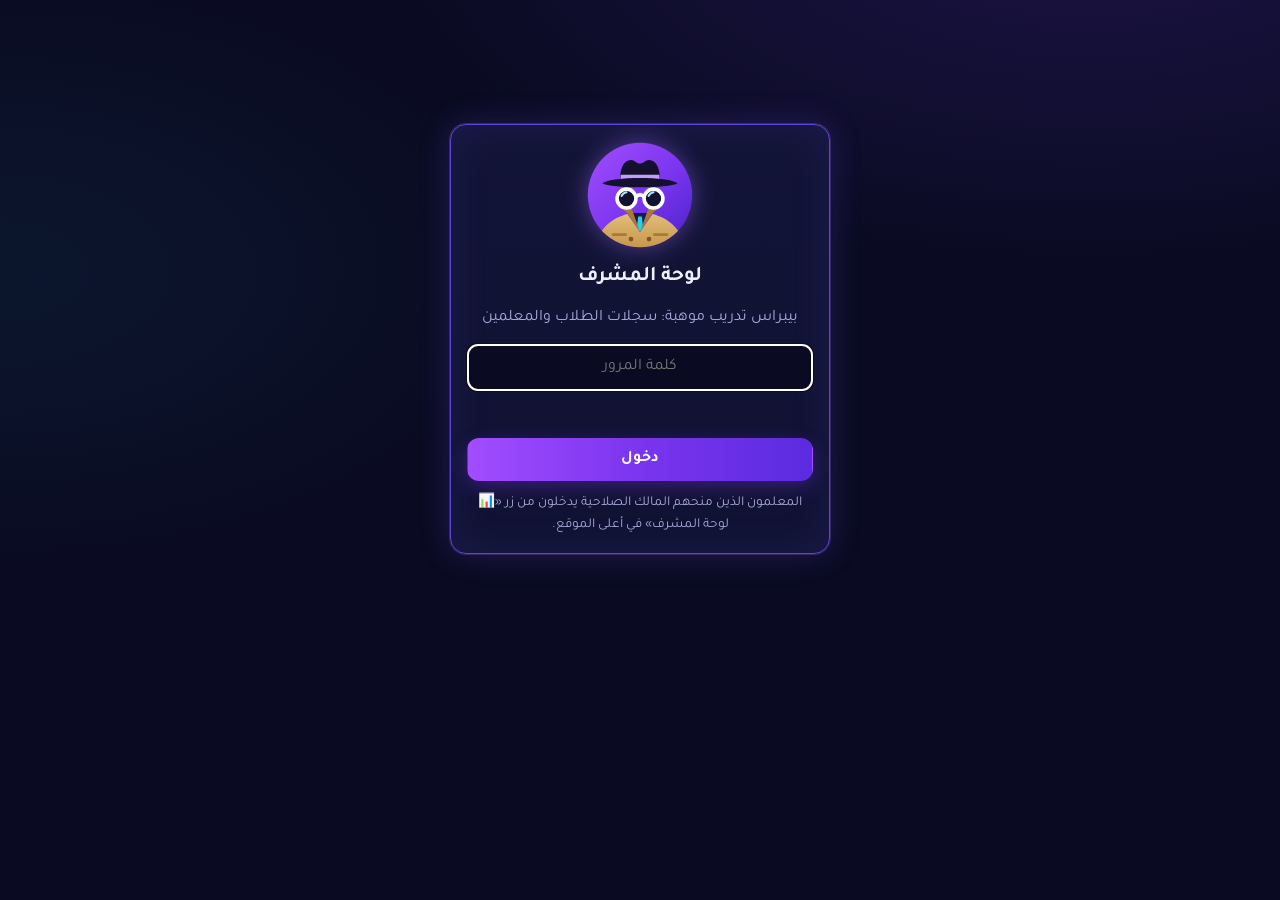
==== commit c1e2a764: "Admin dashboard: same dark purple design as the site, incognito detective logo New original logo (fe" ====
--- a/admin-site/index.html
+++ b/admin-site/index.html
@@ -7,40 +7,45 @@
 <title>لوحة المشرف | بيبراس تدريب موهبة</title>
 <link rel="preconnect" href="https://fonts.googleapis.com"><link rel="preconnect" href="https://fonts.gstatic.com" crossorigin>
 <link href="https://fonts.googleapis.com/css2?family=Tajawal:wght@400;500;700;800&display=swap" rel="stylesheet">
-<link rel="icon" href="data:image/svg+xml,<svg xmlns='http://www.w3.org/2000/svg' viewBox='0 0 100 100'><text y='.9em' font-size='90'>📊</text></svg>">
+<link rel="icon" type="image/svg+xml" href="logo.svg">
+<meta name="theme-color" content="#0a0b22">
 <style>
+/* نفس هوية الموقع الداكنة (بنفسجي نيون) */
 :root {
-  --bg: #f4f6fb; --surface: #fff; --surface-2: #eef2f8; --text: #1c2433; --muted: #5d6b82; --border: #dde3ee;
-  --primary: #1f6feb; --primary-soft: #e3edff; --ok: #12925a; --ok-soft: #e2f6ec; --bad: #d23a3a; --bad-soft: #fdeaea; --warn: #b8700e;
-  --radius: 14px; color-scheme: light;
-}
-@media (prefers-color-scheme: dark) {
-  :root:not([data-theme="light"]) {
-    --bg: #0f141c; --surface: #171e29; --surface-2: #1f2835; --text: #e7ecf3; --muted: #9aa6b8; --border: #2c3747;
-    --primary: #5b9bff; --primary-soft: #1b2b45; --ok: #3ccf86; --ok-soft: #14301f; --bad: #ff7070; --bad-soft: #3a1c1c; --warn: #f0b04a; color-scheme: dark;
-  }
+  --bg: #0a0b22; --surface: #121437; --surface-2: #1a1c48; --text: #eef0ff; --muted: #a7aad8; --border: #262a62;
+  --primary: #a46cff; --primary-2: #c39bff; --primary-soft: #2a2163; --accent: #22d3ee;
+  --ok: #3ddc97; --ok-soft: #0f3326; --bad: #ff7a7a; --bad-soft: #3a1c26; --warn: #f0b04a;
+  --grad: linear-gradient(90deg, #a24dff 0%, #7a35ee 50%, #5b2be0 100%);
+  --radius: 16px; color-scheme: dark;
 }
 * { box-sizing: border-box; }
-body { margin: 0; background: var(--bg); color: var(--text); font-family: 'Tajawal', system-ui, sans-serif; line-height: 1.6; }
+body { margin: 0; min-height: 100vh; color: var(--text); font-family: 'Tajawal', system-ui, sans-serif; line-height: 1.6;
+  background: radial-gradient(1200px 600px at 85% -10%, rgba(120, 60, 255, .16), transparent 60%), radial-gradient(900px 500px at 0% 30%, rgba(34, 211, 238, .06), transparent 60%), var(--bg); }
+a { color: var(--primary-2); }
 .wrap { max-width: 1200px; margin: 0 auto; padding: 16px; }
-header { display: flex; align-items: center; gap: 12px; flex-wrap: wrap; padding: 12px 0 4px; }
+header { display: flex; align-items: center; gap: 12px; flex-wrap: wrap; padding: 8px 0 14px; border-bottom: 1px solid var(--border); }
 header h1 { margin: 0; font-size: 1.35rem; }
-header .sp { margin-inline-start: auto; display: flex; gap: 8px; }
+header .ttl { display: flex; align-items: center; gap: 12px; }
+header .sp { margin-inline-start: auto; display: flex; gap: 8px; flex-wrap: wrap; }
+.logo { display: block; width: 48px; height: 48px; filter: drop-shadow(0 0 12px rgba(164, 108, 255, .45)); }
+.login .logo { width: 108px; height: 108px; margin: 0 auto; }
 button, input, select { font: inherit; }
-.btn { border: 1px solid var(--primary); background: var(--primary); color: #fff; border-radius: 10px; padding: 8px 14px; font-weight: 700; cursor: pointer; }
-.btn.sec { background: var(--surface); color: var(--text); border-color: var(--border); }
-.btn.danger { background: var(--bad); border-color: var(--bad); }
+.btn { border: 1px solid transparent; background: var(--grad); color: #fff; border-radius: 12px; padding: 8px 14px; font-weight: 700; cursor: pointer; box-shadow: 0 6px 18px rgba(122, 53, 238, .35); }
+.btn.sec { background: var(--surface-2); color: var(--text); border-color: var(--border); box-shadow: none; }
+.btn.sec:hover { border-color: var(--primary); }
+.btn.danger { background: #d9455a; border-color: #d9455a; box-shadow: none; }
 .btn:disabled { opacity: .6; cursor: default; }
-.card { background: var(--surface); border: 1px solid var(--border); border-radius: var(--radius); padding: 16px; }
+.card { background: linear-gradient(180deg, var(--surface) 0%, color-mix(in srgb, var(--surface) 80%, var(--bg)) 100%); border: 1px solid var(--border); border-radius: var(--radius); padding: 16px; box-shadow: inset 0 1px 0 rgba(255, 255, 255, .04), 0 14px 30px rgba(0, 0, 0, .3); }
+.glow { border-color: #5b46d6; box-shadow: 0 0 0 1px rgba(150, 110, 255, .25), 0 0 32px rgba(120, 80, 255, .22), inset 0 0 40px rgba(110, 80, 255, .12); }
 .login { max-width: 380px; margin: 12vh auto; display: flex; flex-direction: column; gap: 12px; text-align: center; }
 .login input { padding: 10px 12px; border-radius: 10px; border: 1px solid var(--border); background: var(--bg); color: var(--text); text-align: center; direction: ltr; }
 .err { color: var(--bad); font-weight: 700; min-height: 1.4em; margin: 0; }
 .stats { display: grid; grid-template-columns: repeat(auto-fill, minmax(150px, 1fr)); gap: 12px; margin: 12px 0; }
-.stat .n { font-size: 1.7rem; font-weight: 800; font-variant-numeric: tabular-nums; }
+.stat .n { font-size: 1.7rem; font-weight: 800; color: var(--primary-2); font-variant-numeric: tabular-nums; }
 .stat .l { color: var(--muted); font-size: .9rem; }
 .tabs { display: flex; gap: 6px; flex-wrap: wrap; margin: 16px 0 10px; }
 .tabs button { border: 1px solid var(--border); background: var(--surface); color: var(--text); border-radius: 999px; padding: 7px 16px; font-weight: 700; cursor: pointer; }
-.tabs button.on { background: var(--primary); border-color: var(--primary); color: #fff; }
+.tabs button.on { background: var(--grad); border-color: transparent; color: #fff; box-shadow: 0 6px 18px rgba(122, 53, 238, .35); }
 .filters { display: flex; gap: 8px; flex-wrap: wrap; align-items: center; margin-bottom: 10px; }
 .filters input, .filters select { padding: 8px 10px; border-radius: 10px; border: 1px solid var(--border); background: var(--surface); color: var(--text); }
 .filters .count { color: var(--muted); margin-inline-start: auto; }
@@ -52,7 +57,7 @@
 tbody tr.click:hover { background: var(--surface-2); }
 td.num { font-variant-numeric: tabular-nums; }
 .pill { display: inline-block; padding: 1px 10px; border-radius: 999px; font-size: .82rem; font-weight: 700; background: var(--surface-2); }
-.pill.t { background: var(--primary-soft); color: var(--primary); }
+.pill.t { background: var(--primary-soft); color: var(--primary-2); }
 .pct { font-weight: 800; }
 .pct.hi { color: var(--ok); } .pct.mid { color: var(--warn); } .pct.lo { color: var(--bad); }
 .ok { color: var(--ok); font-weight: 800; } .no { color: var(--bad); font-weight: 800; }
@@ -68,6 +73,14 @@
 .tl .ic { width: 26px; text-align: center; }
 .tl .tm { color: var(--muted); font-size: .82rem; }
 .note { font-size: .85rem; color: var(--muted); margin-top: 16px; }
+.ex-list { list-style: none; padding: 0; margin: 8px 0 0; }
+.ex-q { border: 1px solid var(--border); border-radius: 12px; padding: 10px 12px; margin-bottom: 8px; }
+.ex-q.w { border-color: var(--bad); background: var(--bad-soft); }
+.ex-h { display: flex; flex-wrap: wrap; gap: 6px 10px; align-items: center; }
+.ex-h a { margin-inline-start: auto; font-size: .85rem; }
+.ex-a, .ex-c { margin-top: 4px; }
+.ex-c { color: var(--ok); }
+.only-w .ex-q.r { display: none; }
 .acc { margin-bottom: 14px; }
 .acc h3 { margin: 0 0 6px; }
 .acc input, .acc select { padding: 8px 10px; border-radius: 10px; border: 1px solid var(--border); background: var(--surface); color: var(--text); min-width: 220px; }
@@ -125,8 +138,8 @@
 
   function login(msg) {
     const dev = ls.get(DEVKEY);
-    app.innerHTML = `<form class="card login" id="lf">
-      <div style="font-size:2.4rem">📊</div>
+    app.innerHTML = `<form class="card login glow" id="lf">
+      <img class="logo" src="logo.svg" alt="" width="108" height="108">
       <h1 style="margin:0;font-size:1.3rem">لوحة المشرف</h1>
       <p class="muted" style="margin:0">بيبراس تدريب موهبة: سجلات الطلاب والمعلمين</p>
       ${dev ? '<button class="btn" type="button" id="devlogin">💻 دخول بهذا الجهاز (بدون كلمة مرور)</button><p class="muted" style="margin:0">أو بكلمة المرور:</p>' : ''}
@@ -155,7 +168,7 @@
     try { ME = await api('/admin/me'); } catch (e) { return; }
     if (!isOwner() && TAB === 'access') TAB = 'people';
     const badge = isOwner() ? `<span class="pill t">👑 المالك${ME.via === 'device' ? ' • من جهاز مسجّل' : ''}</span>` : `<span class="pill">👁️ مشاهدة فقط: ${esc(ME.label || '')}</span>`;
-    app.innerHTML = `<header><h1>📊 لوحة المشرف</h1>${badge}
+    app.innerHTML = `<header><span class="ttl"><img class="logo" src="logo.svg" alt="" width="48" height="48"><h1>لوحة المشرف</h1></span>${badge}
         <span class="sp">${isOwner() ? '<button class="btn sec" id="bk">💾 نسخة احتياطية</button><button class="btn sec" id="bkx">📊 كل السجلات (Excel)</button>' : ''}<button class="btn sec" id="rf">🔄 تحديث</button><button class="btn sec" id="lo">خروج</button></span></header>
       <div id="bk-note"></div>
       <div class="stats" id="stats"><div class="card">جارٍ التحميل…</div></div>
@@ -243,16 +256,21 @@
 
   /* ---------- إحصاءات الأسئلة ---------- */
   const SITE = 'https://bebras-training.pages.dev';
-  const LV = { m1: 'أول متوسط', m2: 'ثاني متوسط', m3: 'ثالث متوسط', book1: 'كتاب موهبة ١', book2: 'كتاب موهبة ٢' };
+  const LV = { mid: 'أسئلة التدريب', book1: 'كتاب موهبة ١', book2: 'كتاب موهبة ٢' };
   const DF = { easy: 'سهل', medium: 'متوسط', hard: 'صعب' };
   let META = null, QSTATS = null;
-  async function loadQuestionStats() {
+  async function loadMeta() {
     if (!META) {
       const get = (p) => fetch(SITE + p).then((r) => { if (!r.ok) throw new Error('تعذّر تحميل الأسئلة من الموقع'); return r.json(); });
       const idx = await get('/data/questions/index.json');
       const [parts, skills] = await Promise.all([Promise.all(idx.files.map((f) => get('/data/questions/' + f))), get('/data/skills.json')]);
       META = { qs: parts.flat(), skills: Object.fromEntries(skills.map((s) => [s.id, s])) };
-    }
+      META.byId = Object.fromEntries(META.qs.map((q) => [q.id, q]));
+    }
+    return META;
+  }
+  async function loadQuestionStats() {
+    await loadMeta();
     if (!QSTATS) QSTATS = await api('/admin/questions');
     const m = (arr) => Object.fromEntries((arr || []).map((r) => [r.qid, r]));
     const pr = m(QSTATS.practice), seen = m(QSTATS.examSeen), wr = m(QSTATS.examWrong);
@@ -386,14 +404,14 @@
         document.getElementById('tb').innerHTML = list.length ? list.map((x) => {
           const p = x.total ? Math.round((100 * x.score) / x.total) : 0;
           let d = {}; try { d = JSON.parse(x.detail || '{}'); } catch (e) { /* */ }
-          return `<tr class="click" data-id="${esc(x.user_id)}"><td><strong>${esc(x.name)}</strong></td><td>${who(x)}</td><td>${esc(x.title)}</td>
+          return `<tr class="click" data-ev="${esc(x.id)}" title="اضغط لمراجعة إجاباته"><td><strong>${esc(x.name)}</strong></td><td>${who(x)}</td><td>${esc(x.title)} <span class="muted">🔍</span></td>
             <td class="num">${x.score} / ${x.total}</td><td><span class="pct ${pctCls(p)}">${p}%</span></td><td class="num">${mmss(x.seconds)}</td>
             <td class="num">${d.unanswered ?? '—'}</td><td class="muted">${esc(when(x.ts))}</td></tr>`;
         }).join('') : '<tr><td colspan="8" class="empty">لا توجد نتائج اختبارات بعد.</td></tr>';
         return list;
       };
       ['fg', 'fz'].forEach((id) => document.getElementById(id).addEventListener('input', draw));
-      document.getElementById('tb').onclick = (e) => { const tr = e.target.closest('tr[data-id]'); if (tr) person(tr.dataset.id); };
+      document.getElementById('tb').onclick = (e) => { const tr = e.target.closest('tr[data-ev]'); if (tr) examDetail(EXAMS.find((x) => String(x.id) === tr.dataset.ev)); };
       document.getElementById('ex').onclick = () => {
         const list = draw();
         csv([['الاسم', 'الفئة', 'الصف', 'الاختبار', 'الدرجة', 'من', 'النسبة %', 'الوقت (ث)', 'الأسئلة الخاطئة', 'التاريخ'],
@@ -440,16 +458,66 @@
       v.innerHTML = `<div class="tbl-wrap"><table><thead><tr><th></th><th>الاسم</th><th>الفئة</th><th>النشاط</th><th>الوقت</th></tr></thead><tbody id="tb">${
         EVENTS.length ? EVENTS.map((e) => `<tr class="click" data-id="${esc(e.user_id)}"><td>${icon(e)}</td><td><strong>${esc(e.name)}</strong></td><td>${who(e)}</td><td>${desc(e)}</td><td class="muted" title="${esc(when(e.ts))}">${ago(e.ts)}</td></tr>`).join('')
           : '<tr><td colspan="5" class="empty">لا يوجد نشاط بعد.</td></tr>'}</tbody></table></div>`;
-      document.getElementById('tb').onclick = (e) => { const tr = e.target.closest('tr[data-id]'); if (tr) person(tr.dataset.id); };
+      document.getElementById('tb').onclick = (e) => { const b = e.target.closest('[data-exam]'); if (b) { examDetail(EVENTS.find((x) => String(x.id) === b.dataset.exam)); return; } const tr = e.target.closest('tr[data-id]'); if (tr) person(tr.dataset.id); };
     }
   }
 
   const icon = (e) => ({ visit: '👁️', practice: e.ok ? '✅' : '❌', exam: '📝' }[e.type] || '•');
   function desc(e) {
     if (e.type === 'visit') return `زار صفحة <strong>${esc(PAGES[e.page] || e.page)}</strong>`;
-    if (e.type === 'practice') return `تدريب: ${esc(e.title || e.ref)} <span class="${e.ok ? 'ok' : 'no'}">${e.ok ? 'صحيح' : 'خطأ'}</span>`;
+    if (e.type === 'practice') {
+      let d = {}; try { d = JSON.parse(e.detail || '{}'); } catch (x) { /* */ }
+      return `تدريب: ${esc(e.title || e.ref)} <span class="${e.ok ? 'ok' : 'no'}">${e.ok ? 'صحيح' : 'خطأ'}</span>${Number.isInteger(d.choice) ? ` <span class="muted">(اختار ${LETTERS[d.choice] || d.choice + 1})</span>` : ''}`;
+    }
     const p = e.total ? Math.round((100 * e.score) / e.total) : 0;
-    return `اختبار: ${esc(e.title || e.ref)}: <span class="pct ${pctCls(p)}">${e.score}/${e.total} (${p}%)</span> <span class="muted">في ${mmss(e.seconds)}</span>`;
+    return `اختبار: ${esc(e.title || e.ref)}: <span class="pct ${pctCls(p)}">${e.score}/${e.total} (${p}%)</span> <span class="muted">في ${mmss(e.seconds)}</span> <button class="btn sec" style="padding:2px 10px" data-exam="${esc(e.id)}">🔍 مراجعة إجاباته</button>`;
+  }
+
+  /* ---------- مراجعة إجابات اختبار: اختيار الطالب مقابل الصحيح في كل سؤال ---------- */
+  const LETTERS = ['أ', 'ب', 'جـ', 'د', 'هـ'];
+  const optText = (o) => String(typeof o === 'object' && o ? o.text || '' : o ?? '').replace(/\*\*|`/g, '');
+  async function examDetail(e) {
+    if (!e) return;
+    const d = document.getElementById('drawer');
+    d.hidden = false;
+    let det = {}; try { det = JSON.parse(e.detail || '{}'); } catch (x) { /* */ }
+    const p = e.total ? Math.round((100 * e.score) / e.total) : 0;
+    const back = e.user_id;
+    d.innerHTML = `<div class="hd"><div><h2>📝 ${esc(e.title || e.ref)}</h2>
+        <div>${esc(e.name || '')} ${who(e)} <span class="pct ${pctCls(p)}">${e.score}/${e.total} (${p}%)</span>
+        <span class="muted">• الوقت ${mmss(e.seconds)} • ${esc(when(e.ts))}</span></div></div>
+      <span style="margin-inline-start:auto;display:flex;gap:6px"><button class="btn sec" id="toperson">👤 صفحة الطالب</button><button class="btn sec" id="cl">✕</button></span></div>
+      <div class="bd"><p class="muted">جارٍ تحميل الأسئلة…</p></div>`;
+    document.getElementById('cl').onclick = () => { d.hidden = true; };
+    document.getElementById('toperson').onclick = () => person(back);
+    const bd = d.querySelector('.bd');
+    try { await loadMeta(); } catch (x) { bd.innerHTML = `<p class="err">${esc(x.message)}</p>`; return; }
+    const ids = det.qs || [];
+    const wrong = new Set(det.wrong || []);
+    if (!ids.length) {
+      bd.innerHTML = `<p class="muted">هذا الاختبار سُجّل قبل حفظ تفاصيل الأسئلة، فلا نعرف اختيارات الطالب فيه. الأسئلة التي أخطأ فيها:</p>
+        <ul>${[...wrong].map((id) => `<li>${esc((META.byId[id] || {}).title || id)}</li>`).join('') || '<li class="muted">لا شيء</li>'}</ul>`;
+      return;
+    }
+    const hasAns = Array.isArray(det.ans);
+    const rows = ids.map((id, i) => {
+      const q = META.byId[id] || { title: id, options: [] };
+      const a = hasAns ? det.ans[i] : undefined;
+      const right = !wrong.has(id);
+      const opt = (k) => (q.options && q.options[k] !== undefined ? `<strong>${LETTERS[k]}</strong>) ${esc(optText(q.options[k]))}` : '—');
+      const chosen = a === null ? '<span class="no">لم يُجب</span>' : a === undefined ? '<span class="muted">غير محفوظ</span>' : opt(a);
+      return { right, html: `<li class="ex-q ${right ? 'r' : 'w'}"><div class="ex-h"><span class="${right ? 'ok' : 'no'}">${right ? '✓' : '✗'}</span> <strong>${i + 1}. ${esc(q.title)}</strong>
+          <span class="muted">${esc(LV[q.level] || '')} • ${esc(DF[q.difficulty] || '')} • ${esc((META.skills[q.skill] || {}).title || '')}</span>
+          <a href="${SITE}/bank.html?q=${encodeURIComponent(id)}" target="_blank" rel="noopener">فتح السؤال ↗</a></div>
+          <div class="ex-a">إجابته: ${chosen}</div>${right ? '' : `<div class="ex-c">الصحيح: ${opt(q.answer)}</div>`}</li>` };
+    });
+    const nWrong = rows.filter((r) => !r.right).length;
+    const unans = hasAns ? det.ans.filter((x) => x === null).length : det.unanswered;
+    bd.innerHTML = `<p>✓ <strong>${rows.length - nWrong}</strong> صحيح • ✗ <strong>${nWrong}</strong> خطأ${unans != null ? ` (منها ${unans} بدون إجابة)` : ''}</p>
+      ${hasAns ? '' : '<p class="muted">هذا الاختبار سُجّل قبل حفظ اختيارات الطلاب، فنعرف الصح والخطأ فقط.</p>'}
+      <label class="muted"><input type="checkbox" id="onlyw"> الأخطاء فقط</label>
+      <ol class="ex-list" id="exl">${rows.map((r) => r.html).join('')}</ol>`;
+    document.getElementById('onlyw').onchange = (x) => { document.getElementById('exl').classList.toggle('only-w', x.target.checked); };
   }
 
   async function person(id) {
@@ -483,6 +551,7 @@
           تدريب: <strong>${pr.filter((e) => e.ok).length}</strong> صحيح من <strong>${pr.length}</strong> •
           <strong>${events.filter((e) => e.type === 'exam').length}</strong> اختبار</p>
         <ul class="tl">${events.map((e) => `<li><span class="ic">${icon(e)}</span><div>${desc(e)}<div class="tm">${esc(when(e.ts))}</div></div></li>`).join('') || '<li class="muted">لا يوجد نشاط.</li>'}</ul>`;
+      d.querySelectorAll('[data-exam]').forEach((b) => { b.onclick = () => examDetail({ ...events.find((x) => String(x.id) === b.dataset.exam), name: u.name, role: u.role, grade: u.grade }); });
     } catch (e) { d.querySelector('.bd').innerHTML = `<p class="err">${esc(e.message)}</p>`; }
   }
 
